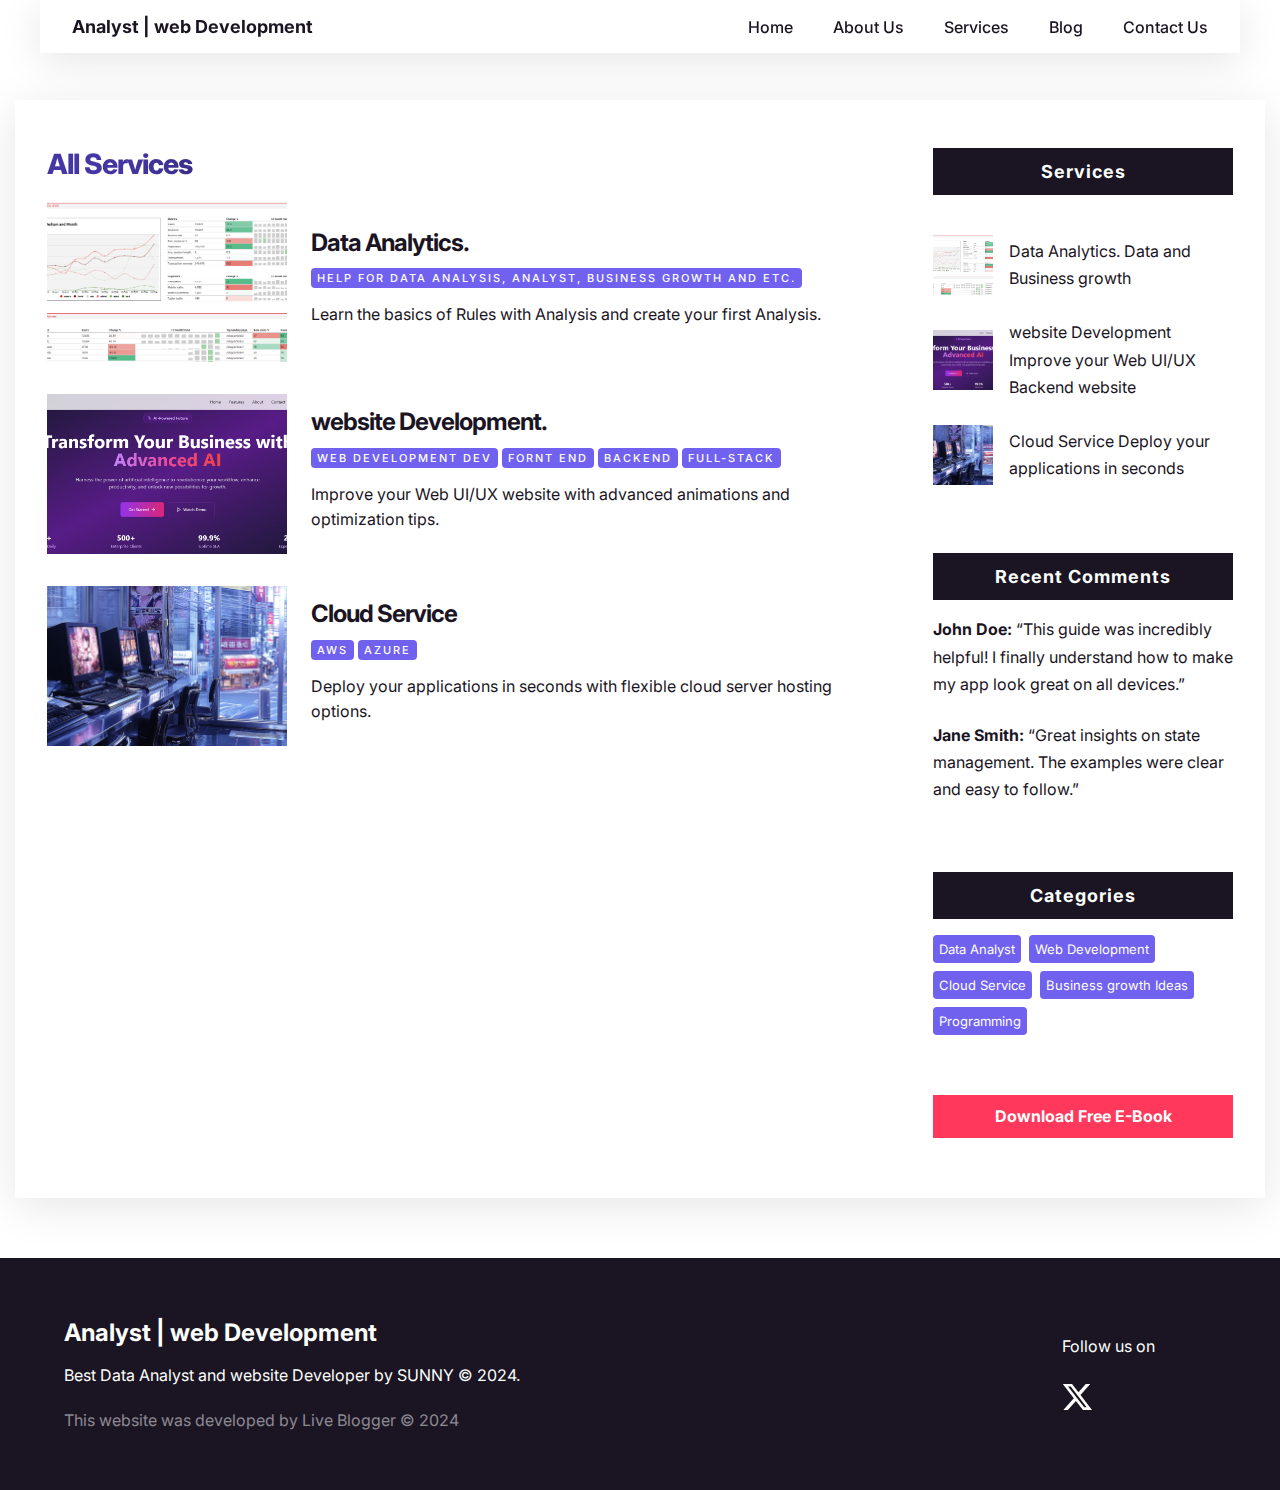
==== blog-list.html @ 1e08f6ac "Your commit message" ====
<!DOCTYPE html>
<html lang="en">
  <head>
    <meta charset="UTF-8" />
    <meta name="viewport" content="width=device-width, initial-scale=1.0" />
    <title>Services</title>
    <link rel="stylesheet" href="style.css" />
    <link rel="shortcut icon" href="images/image.png" type="image/x-icon" />
  </head>
  <body>
    <div class="mobile-menu-items">
      <div class="close-icon">
        <img src="images/close-icon.svg" alt="" />
      </div>
      <a href="index.html">Home</a>
      <a href="not-found.html">About Us</a>
          <a href="blog-list.html">Services</a>
          <a href="single-post.html">Blog</a>
          <a href="not-found - Copy.html">Contact Us</a>
          <a href="#" class="btn">Learn</a>
    </div>

    <div class="container">
      <nav>
        <div class="logo">
          <a href="index.html">Analyst | web Development</a>
        </div>

        <div class="menu-items">
          <a href="index.html">Home</a>
      <a href="not-found.html">About Us</a>
          <a href="blog-list.html">Services</a>
          <a href="single-post.html">Blog</a>
          <a href="not-found - Copy.html">Contact Us</a>
          
        </div>

        <div class="menu-icon">
          <img src="images/menu-icon.svg" alt="" />
        </div>
      </nav>
    </div>

    <!-- End of nav -->

    <div class="post-container">
      <div class="container">
        <div class="content">
          <div class="blog-list">
            <h2>All Services</h2>
            <div class="cards-container">
              <div class="card">
                <!-- <a href="single-post.html"> -->
                  <img src="images/data ana.png" alt="" />
                <!-- </a> -->
                <div class="blog-list-content">
                  <!-- <a href="single-post.html"> -->
                    <h3>Data Analytics. </h3>
                  <!-- </a> -->
                  <div class="labels">
                    <a href="#" class="label">Help For Data Analysis, Analyst, Business growth and etc.</a>
                    <!-- <a href="#" class="label">Programming</a> -->
                  </div>
                  <p>
                    Learn the basics of Rules with Analysis and create
                    your first Analysis.
                  </p>
                </div>
              </div>

              <div class="card">
                <a href="#">
                  <img src="images/head.png" alt="" />
                </a>
                <div class="blog-list-content">
                  <a href="#">
                    <h3>website Development.</h3>
                  </a>
                  <div class="labels">
                    <a href="#" class="label">Web Development Dev</a>
                    <a href="#" class="label">Fornt End</a>
                    <a href="#" class="label">Backend</a>
                    <a href="#" class="label">full-stack</a>
                  </div>
                  <p>
                    Improve your Web UI/UX website with advanced animations and
                    optimization tips.
                  </p>
                </div>
              </div>

              <div class="card">
                <a href="#">
                  <img src="images/blog3.jpg" alt="" />
                </a>
                <div class="blog-list-content">
                  <a href="#">
                    <h3>Cloud Service</h3>
                  </a>
                  <div class="labels">
                    <a href="#" class="label">AWS</a>
                    <a href="#" class="label">Azure</a>
                  </div>
                  <p>
                    Deploy your applications in seconds with flexible cloud server hosting options.
                  </p>
                </div>
              </div>

              <!-- <div class="card">
                <a href="#">
                  <img src="images/blog1.jpg" alt="" />
                </a>
                <div class="blog-list-content">
                  <a href="#">
                    <h3>Getting Started with Game Development Using Flutter</h3>
                  </a>
                  <div class="labels">
                    <a href="#" class="label">Game Dev</a>
                    <a href="#" class="label">Programming</a>
                  </div>
                  <p>
                    Learn the basics of game development with Flutter and create
                    your first game.
                  </p>
                </div>
              </div> -->

              <!-- <div class="card">
                <a href="#">
                  <img src="images/blog2.jpg" alt="" />
                </a>
                <div class="blog-list-content">
                  <a href="#">
                    <h3>Game Dev: Animations & Optimization</h3>
                  </a>
                  <div class="labels">
                    <a href="#" class="label">Game Dev</a>
                    <a href="#" class="label">Animations</a>
                  </div>
                  <p>
                    Improve your Flutter games with advanced animations and
                    optimization tips.
                  </p>
                </div>
              </div> -->
            </div>
          </div>
        </div>
        <aside>
          <div class="widget popular-posts">
            <h3>Services</h3>
            <div class="widget-content">
              <div class="card">
                <img src="images/data ana.png" alt="" />
                <a href="#">Data Analytics. Data and Business growth </a>
              </div>

              <div class="card">
                <img src="images/head.png" alt="" />
                <a href="#">website Development Improve your Web UI/UX Backend website</a>
              </div>

              <div class="card">
                <img src="images/blog3.jpg" alt="" />
                <a href="#">Cloud Service Deploy your applications in seconds</a>
              </div>
            </div>
          </div>

          <div class="widget recent-comments">
            <h3>Recent Comments</h3>
            <div class="widget-content">
              <div class="card">
                <a href="#"
                  ><strong>John Doe:</strong> “This guide was incredibly
                  helpful! I finally understand how to make my app look great on
                  all devices.”</a
                >
              </div>

              <div class="card">
                <a href="#"
                  ><strong>Jane Smith:</strong> “Great insights on state
                  management. The examples were clear and easy to follow.”</a
                >
              </div>
            </div>
          </div>

          <div class="widget categories-list">
            <h3>Categories</h3>
            <div class="widget-content">
              <a href="#" class="label">Data Analyst</a>
              <a href="#" class="label">Web Development</a>
              <a href="#" class="label">Cloud Service</a>
              <a href="#" class="label">Business growth Ideas</a>
              <a href="#" class="label">Programming</a>
           
            </div>
          </div>

          <div class="widget">
            <a href="#" class="download-btn">Download Free E-Book</a>
          </div>
        </aside>
      </div>
    </div>

    <footer>
      <div class="container">
        <div class="top">
          <div class="left">
            <a href="#" class="logo">Analyst | web Development</a>
            <p>Best Data Analyst and website Developer by SUNNY © 2024.</p>
          </div>

          <div class="right">
            <p>Follow us on</p>
            <div class="social">
              <a href="#">
                <img src="images/x-logo.svg" alt="" />
              </a>

              <a href="#">
                <img src="images/instagram-logo.svg" alt="" />
              </a>

              <a href="#">
                <img src="images/dribbble-logo.svg" alt="" />
              </a>
            </div>
          </div>
        </div>

        <div class="copyright">
          This website was developed by Live Blogger © 2024
        </div>
      </div>
    </footer>

    <script src="main.js"></script>
  </body>
</html>
---- style.css ----
@import url("https://fonts.googleapis.com/css2?family=Inter:ital,opsz,wght@0,14..32,100..900;1,14..32,100..900&display=swap");

*,
*::before,
*::after {
  box-sizing: border-box;
  font-family: "Inter", sans-serif;
}

:root {
  --dark-color: #1a1423;
  --light-color: #fdfffc;
  --accent-color: #7161ef;
}

html {
  scroll-behavior: smooth;
}

body {
  margin: 0;
  color: var(--dark-color);
}

a {
  color: var(--dark-color);
  text-decoration: none;
}

.container {
  max-width: 1250px;
  margin-inline: auto;
  padding: 0 32px;
}

.btn {
  background: var(--accent-color);
  color: var(--light-color);
  padding: 8px 32px;
  border: 2px solid var(--accent-color);
  display: inline-block;
  font-weight: 500;
  cursor: pointer;
  transition: all 300ms ease;
}

.btn:hover {
  background: #5947de;
  border: 2px solid #5947de;
}

.btn.outlined {
  color: var(--accent-color);
  background: var(--light-color);
}

.btn.outlined:hover {
  background: var(--accent-color);
  color: #fff;
}

.btn.light {
  background: var(--light-color);
  color: var(--dark-color);
  border: 2px solid var(--light-color);
}

.btn.light:hover {
  background: var(--accent-color);
  color: var(--light-color);
}

img {
  width: 100%;
  display: flex;
  object-fit: cover;
}

h1 {
  font-size: 60px;
  line-height: 100%;
  font-weight: 800;
  letter-spacing: -1px;
  margin: 16px 0;
  background: linear-gradient(90deg, #433798 20%, #1a1423 60%);
  background-clip: text;
  -webkit-background-clip: text;
  color: transparent;
}

h2 {
  font-size: 36px;
  line-height: 120%;
  font-weight: 800;
  letter-spacing: -1px;
  margin: 8px 0;
  background: linear-gradient(90deg, #4437a4 8%, #0f0916 60%);
  background-clip: text;
  -webkit-background-clip: text;
  color: transparent;
}

h3 {
  font-size: 24px;
  line-height: 130%;
  letter-spacing: -1px;
  margin: 8px 0;
}

p {
  font-size: 16px;
  line-height: 160%;
}

section {
  padding: 120px 0;
}

/* Navbar */

nav {
  position: fixed;
  top: 0;
  display: flex;
  justify-content: space-between;
  align-items: center;
  left: 0;
  right: 0;
  max-width: 1200px;
  margin-inline: auto;
  z-index: 5;
  padding: 16px 32px;
  background: rgba(255, 255, 255, 0.8);
  backdrop-filter: blur(10px);
  --webkit-backdrop-filter: blur(10px);
  box-shadow: 0 8px 42px rgba(0, 0, 0, 0.1);
}

nav .menu-items {
  display: flex;
  align-items: center;
  gap: 40px;
  font-weight: 500;
}

nav .menu-items a:hover {
  color: var(--accent-color);
}

nav .menu-items .btn:hover {
  color: var(--light-color);
}

.logo {
  font-weight: 700;
  font-size: 18px;
}

/* Hero Section */

header {
  display: flex;
  height: 100vh;
  align-items: center;
  padding-top: 70px;
  min-height: 600px;
  max-height: 800px;
  position: relative;
}

.buttons {
  display: flex;
  gap: 24px;
  margin-top: 32px;
}

header .left {
  max-width: 50%;
}

header .right {
  position: absolute;
  bottom: 0;
  right: 0;
}

header .right img {
  height: 600px;
  object-fit: cover;
}

header .bg-color {
  position: absolute;
  width: 400px;
  height: 400px;
  background: #ad95ff;
  right: 0;
  top: 120px;
  z-index: -1;
  border-radius: 50%;
  filter: blur(115px);
}

/* Featured Section */

.featured {
  z-index: 2;
  position: relative;
}

.featured img {
  width: auto;
  height: 32px;
}

.featured .logos {
  display: flex;
  gap: 60px;
  flex-wrap: wrap;
  justify-content: center;
}

.featured .container {
  display: flex;
  flex-direction: column;
  gap: 8px;
  align-items: center;
  padding: 40px 32px;
  box-shadow: 0 0 42px -20px rgba(0, 0, 0, 0.2);
  border-radius: 30px;
  background: var(--light-color);
}

/* About section */

#about {
  background: #f5f5f5;
  margin-top: -60px;
  padding-top: 180px;
}

#about .container {
  display: flex;
  align-items: center;
  gap: 80px;
}

section .icon {
  width: 30px;
}

.features-container {
  display: flex;
  gap: 40px;
  margin-top: 32px;
}

.feature {
  flex: 1;
}

section .btn {
  margin-top: 28px;
}

/* Services section */

section .heading-container {
  max-width: 500px;
  text-align: center;
  margin-bottom: 60px;
  margin-inline: auto;
}

.services-container {
  display: grid;
  grid-template-columns: repeat(auto-fit, minmax(320px, 1fr));
  gap: 40px;
}

.services-container .service {
  box-shadow: 0 6px 40px rgba(0, 0, 0, 0.1);
  transition: all 300ms ease;
}

.services-container .content {
  padding: 16px;
}

.services-container .service:hover {
  transform: scale(1.04);
  box-shadow: 0 3px 80px rgba(0, 0, 0, 0.1);
}

/* Why Section */

#why .container {
  display: flex;
  gap: 60px;
  align-items: center;
}

#why {
  background: var(--accent-color);
  color: var(--light-color);
}

#why h2 {
  background: var(--light-color);
  background-clip: text;
  -webkit-background-clip: text;
  color: transparent;
}

#why .icon {
  filter: brightness(0) invert(1);
}

/* Blog section */

.labels a {
  color: var(--light-color);
  font-weight: 500;
  font-size: 11px;
  text-transform: uppercase;
  letter-spacing: 2px;
}

.label {
  background: var(--accent-color);
  padding: 3px 6px;
  border-radius: 4px;
}

/* Contact Form */

#contact {
  background: #f5f5f5;
}

form {
  display: flex;
  flex-direction: column;
  gap: 16px;
}

form .group {
  display: flex;
  gap: 16px;
}

form input,
form textarea {
  width: 100%;
  padding: 10px 24px;
  background: #fff;
  border: none;
  font-size: 16px;
}

form textarea {
  height: 100px;
  resize: none;
}

form .btn {
  font-size: 16px;
  width: fit-content;
  margin-top: 0;
}

/* Footer */

footer .social img {
  width: 30px;
  transition: all 300ms ease;
}

footer .social img:hover {
  transform: scale(1.2);
}

footer {
  background: var(--dark-color);
  color: var(--light-color);
  padding: 60px 32px;
}

footer a {
  color: var(--light-color0);
}

footer .social {
  display: flex;
  gap: 32px;
  margin-top: 24px;
}

footer .top {
  display: flex;
  justify-content: space-between;
}

footer .logo {
  font-size: 24px;
}

footer .copyright {
  color: rgba(255, 255, 255, 0.5);
}

/* Hidden elements */

.menu-icon,
.mobile-menu-items,
.mobile-icons-container {
  display: none;
}

@media (max-width: 1100px) {
  h1 {
    font-size: 48px;
  }

  header .right img {
    width: 280px;
  }
}

@media (max-width: 800px) {
  .mobile-menu-items {
    display: flex;
    height: 100vh;
    width: 100%;
    position: fixed;
    top: 0;
    flex-direction: column;
    background: var(--dark-color);
    z-index: 800;
    justify-content: center;
    align-items: center;
    gap: 24px;
    transform: translateX(100%);
    transition: all 300ms ease;
  }

  .mobile-menu-items.active {
    transform: translateX(0);
  }

  .mobile-menu-items a {
    color: var(--light-color);
  }

  .mobile-menu-items .close-icon {
    filter: brightness(0) invert(1);
    position: fixed;
    top: 18px;
    right: 32px;
    cursor: pointer;
  }

  .menu-icon {
    display: block;
    cursor: pointer;
    padding: 2px;
  }

  h1 {
    font-size: 36px;
    line-height: 120%;
  }

  .container {
    max-width: 700px;
  }

  h2 {
    font-size: 28px;
    line-height: 130%;
  }

  h3 {
    font-size: 20px;
  }

  nav .menu-items {
    display: none;
  }

  /* Header */

  header .right {
    position: relative;
    display: flex;
    justify-content: center;
  }

  header {
    flex-direction: column-reverse;
    height: auto;
    gap: 20px;
    max-height: fit-content;
    padding-bottom: 60px;
  }

  header .right img {
    width: 70%;
    height: auto;
    border-radius: 0 0 30% 30%;
  }

  header .left {
    max-width: 100%;
  }

  /* Featured */

  .featured .logos {
    gap: 36px;
  }

  .featured img {
    height: 28px;
  }

  /* About */

  #about .container {
    flex-direction: column;
  }

  .features-container {
    flex-direction: column;
  }

  /* Why Choose Us Section */

  #why .container {
    flex-direction: column;
  }

  /* Contact */

  form .group {
    flex-direction: column;
  }

  /* Footer */

  footer .top {
    flex-direction: column;
  }

  footer {
    padding: 40px 0;
  }

  footer .copyright {
    margin-top: 40px;
  }
}

/* Blog List page */

.post-container .container {
  margin-top: 100px;
  padding: 40px 32px;
  margin-bottom: 60px;
  box-shadow: 0 8px 42px rgba(0, 0, 0, 0.1);
  padding-bottom: 60px;
  display: flex;
  gap: 40px;
}

.post-container h2 {
  font-size: 28px;
  margin-bottom: 20px;
}

.blog-list .card {
  display: flex;
  align-items: center;
}

.blog-list .card img {
  height: 160px;
  width: 240px;
}

.blog-list .blog-list-content {
  padding: 0 24px;
}

.blog-list .cards-container {
  display: flex;
  flex-direction: column;
  gap: 32px;
}

/* Sidebar */

aside {
  width: 300px;
  min-width: 300px;
  display: flex;
  flex-direction: column;
  gap: 60px;
}

aside h3 {
  background: var(--dark-color);
  color: var(--light-color);
  padding: 12px 24px;
  text-align: center;
  font-size: 18px;
  letter-spacing: 1px;
  margin-bottom: 16px;
}

aside a {
  line-height: 1.7;
}

aside .widget-content {
  display: flex;
  flex-direction: column;
  gap: 24px;
}

aside .popular-posts {
  display: flex;
  flex-direction: column;
  gap: 24px;
}

aside .popular-posts .card {
  display: flex;
  align-items: center;
  gap: 16px;
}

aside .popular-posts img {
  width: 60px;
  height: 60px;
}

aside .categories-list .widget-content {
  display: flex;
  flex-direction: row;
  flex-wrap: wrap;
  gap: 8px;
}

aside .categories-list .label {
  color: var(--light-color);
  font-size: 13px;
}

aside .download-btn {
  background: #ff385c;
  padding: 8px 24px;
  color: var(--light-color);
  text-align: center;
  font-weight: bold;
  width: 100%;
  display: inline-block;
}

@media (max-width: 1000px) {
  .post-container .container {
    flex-direction: column;
  }

  .post-container .blog-list .card img {
    width: 100%;
  }

  aside {
    width: 100%;
  }
}

@media (max-width: 800px) {
  .post-container .container {
    margin-top: 60px;
  }
}

/* Single Post */

.post-container .content {
  flex: 1;
}

.breadcrumbs {
  background: #f3f3f3;
  width: fit-content;
  font-size: 14px;
  padding: 0 24px;
  line-height: 1.8;
  margin-bottom: 24px;
  border-radius: 4px;
}

.post-heading {
  font-size: 40px;
  line-height: 120%;
}

.post-meta {
  display: flex;
  flex-direction: column;
  gap: 8px;
}

.post-container .thumbnail {
  margin-top: 32px;
}

.post-container .post-body {
  margin-bottom: 60px;
  padding-bottom: 60px;
  border-bottom: 1px solid #dbdbdb;
}

.post-container .recent-posts-container h3 {
  font-size: 20px;
}

@media (max-width: 800px) {
  .post-heading {
    font-size: 36px;
  }
}

/* 404 page */

.not-found.container {
  display: flex;
  align-items: center;
  justify-content: center;
}

.not-found.container .left,
.not-found.container .right {
  flex: 1;
}

.not-found.container .left img {
  height: 300px;
  width: auto;
}

.not-found.container .left {
  display: flex;
  justify-content: center;
}

.text-404 {
  font-size: 180px;
  font-weight: 800;
  line-height: 100%;
}

.not-found.container p {
  margin: 8px 0;
}

.not-found.container h4 {
  font-size: 20px;
}

.not-found.container ul li {
  margin: 8px 0;
  text-align: left;
}

.not-found.container a {
  text-decoration: underline;
  color: var(--accent-color);
}

@media (max-width: 1000px) {
  .not-found.container .right {
    max-width: 500px;
    text-align: center;
  }

  .not-found.container .left img {
    height: 240px;
  }

  .not-found.container .text-404 {
    font-size: 120px;
  }
}

/* Search box */

.search-icon svg {
  width: 24px;
}

.search-icon {
  cursor: pointer;
}

.search-container {
  position: fixed;
  display: grid;
  place-items: center;
  inset: 0;
  padding: 32px;
  background: rgba(0, 0, 0, 0.8);
  z-index: 800;
  backdrop-filter: blur(8px);
  opacity: 0;
  pointer-events: none;
  transition: all 300ms ease;
}

.search-container.active {
  opacity: 1;
  pointer-events: auto;
}

.search-container input[type="text"] {
  width: 700px;
  border-radius: 8px;
  font-size: 20px;
  padding-block: 16px;
  border: none;
  padding-left: 60px;
  padding-right: 70px;
}

.search-container .search-input-container::after {
  content: "Esc";
  position: absolute;
  top: 50%;
  transform: translateY(-50%);
  right: 16px;
  font-size: 13px;
  padding: 4px 8px;
  background: rgba(187, 187, 187, 0.2);
  border: 1px solid rgba(0, 0, 0, 0.2);
  border-radius: 4px;
}

.search-container input[type="text"]:focus {
  outline: none;
}

.search-container .search-input-container {
  position: relative;
}

.search-container .icon {
  position: absolute;
  left: 16px;
  top: 50%;
  transform: translateY(-50%);
  content: "";
}

.search-container .icon svg {
  width: 24px;
}

.search-container .search-btn {
  padding: 12px 24px;
  font-size: 16px;
  font-weight: bold;
  border: none;
  background: var(--light-color);
  border-radius: 8px;
  width: fit-content;
}

@media (max-width: 1000px) {
  .search-container form {
    width: 100%;
  }

  .search-container input[type="text"] {
    width: 100%;
    font-size: 18px;
  }

  .search-container .search-input-container::after {
    display: none;
  }
}

@media (max-width: 800px) {
  .mobile-icons-container {
    display: flex;
    gap: 24px;
  }
}
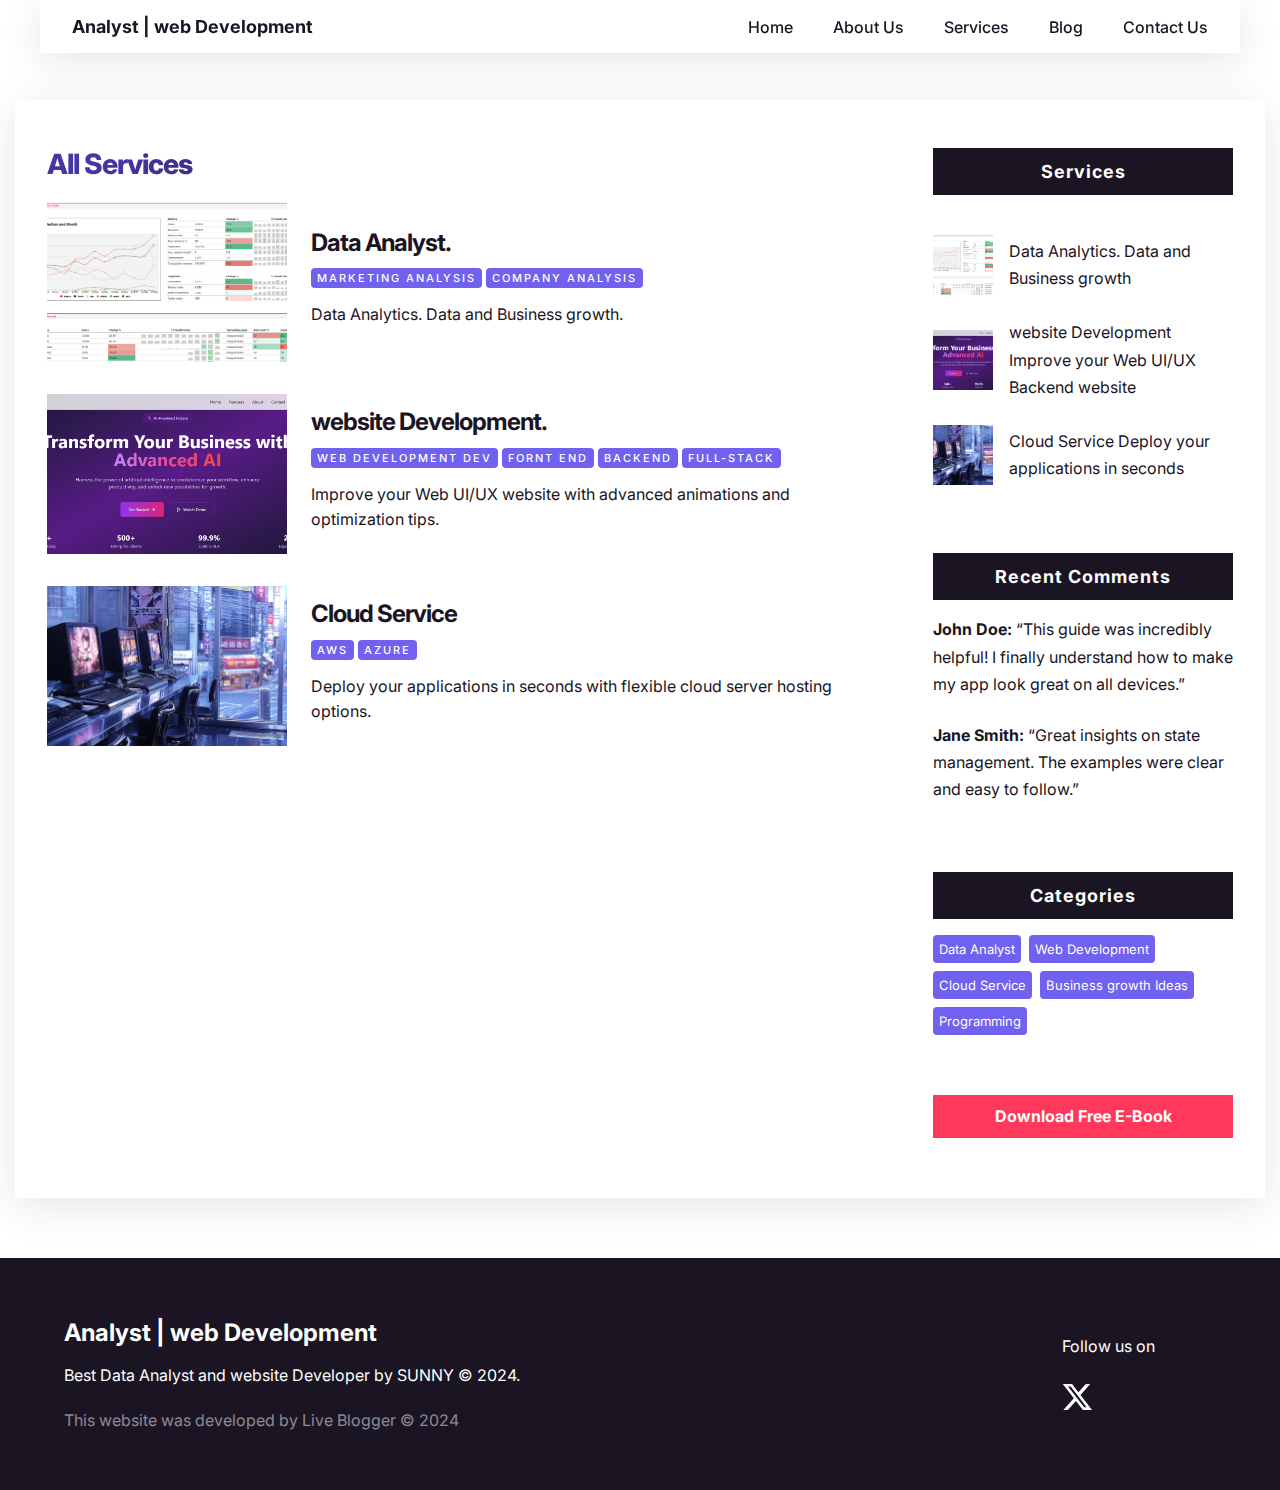
==== commit 19096130: "Initial commit" ====
--- a/blog-list.html
+++ b/blog-list.html
@@ -50,24 +50,26 @@
             <h2>All Services</h2>
             <div class="cards-container">
               <div class="card">
-                <!-- <a href="single-post.html"> -->
+                <a href="#">
                   <img src="images/data ana.png" alt="" />
-                <!-- </a> -->
-                <div class="blog-list-content">
-                  <!-- <a href="single-post.html"> -->
-                    <h3>Data Analytics. </h3>
-                  <!-- </a> -->
-                  <div class="labels">
-                    <a href="#" class="label">Help For Data Analysis, Analyst, Business growth and etc.</a>
-                    <!-- <a href="#" class="label">Programming</a> -->
-                  </div>
-                  <p>
-                    Learn the basics of Rules with Analysis and create
-                    your first Analysis.
-                  </p>
-                </div>
-              </div>
-
+                </a>
+                <div class="blog-list-content">
+                  <a href="#">
+                    <h3>Data Analyst.</h3>
+                  </a>
+                  <div class="labels">
+                    <a href="#" class="label">Marketing Analysis</a>
+                    <a href="#" class="label">Company Analysis</a>
+                    
+
+
+                    
+                  </div>
+                  <p>
+                    Data Analytics. Data and Business growth.
+                  </p>
+                </div>
+              </div>
               <div class="card">
                 <a href="#">
                   <img src="images/head.png" alt="" />
